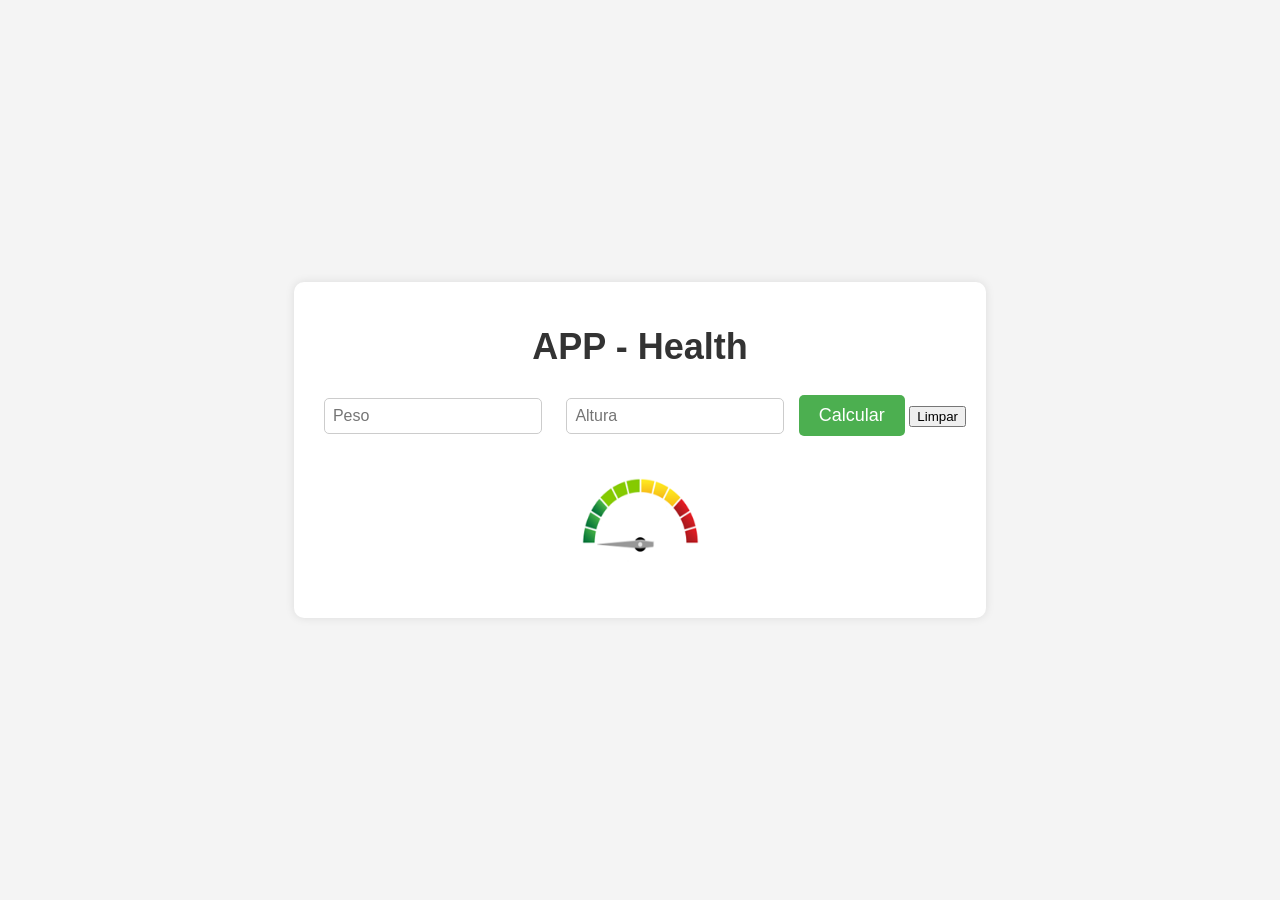
==== JavaScript/appHealth/index.html @ 6917926c "Add files via upload" ====
<!DOCTYPE html>
<html lang="pt-br">
<head>
    <meta charset="UTF-8">
    <meta http-equiv="X-UA-Compatible" content="IE=edge">
    <meta name="viewport" content="width=device-width, initial-scale=1.0">
    <link rel="stylesheet" href="style.css">
    <title>APP - Health</title>
</head>
<body>
    <div id="main">
    <h1>APP - Health</h1>
        <form name="frmIMC">
            <input type="number" name="txtPeso" placeholder="Peso" class="Caixa">
            <input type="number" name="txtAltura" placeholder="Altura" class="Caixa">
            <input type="button" value="Calcular" onclick="calcularIMC()" class="calcular">
            <input type="reset" value="Limpar" onclick="limpar()" class="limpar">
        </form>
        <img src="icons/reset.png" alt="marcador IMC" id="grafico">
        <h3 id="imc"></h3>
        <h4 id="status"></h4>
    </div>
    <script src="health.js"></script>

</body>
</html>
---- JavaScript/appHealth/style.css ----
body {
    font-family: Arial, sans-serif;
    background-color: #f4f4f4;
    margin: 0;
    padding: 0;
    display: flex;
    justify-content: center;
    align-items: center;
    height: 100vh;
}

#main {
    text-align: center;
    background-color: #fff;
    padding: 20px;
    border-radius: 10px;
    box-shadow: 0px 0px 10px 0px rgba(0,0,0,0.1);
}

h1 {
    font-size: 36px;
    margin-bottom: 20px;
    color: #333;
}

.Caixa {
    margin: 10px;
    padding: 8px;
    font-size: 16px;
    width: 200px;
    border: 1px solid #ccc;
    border-radius: 5px;
}

.calcular {
    background-color: #4caf50;
    color: white;
    padding: 10px 20px;
    border: none;
    cursor: pointer;
    font-size: 18px;
    border-radius: 5px;
}

.calcular:hover {
    background-color: #45a049;
}

#grafico {
    width: 140px;
    height: 100px;
    margin: 20px 0;
}

h3, h4 {
    margin: 10px 0;
    color: #333;
}
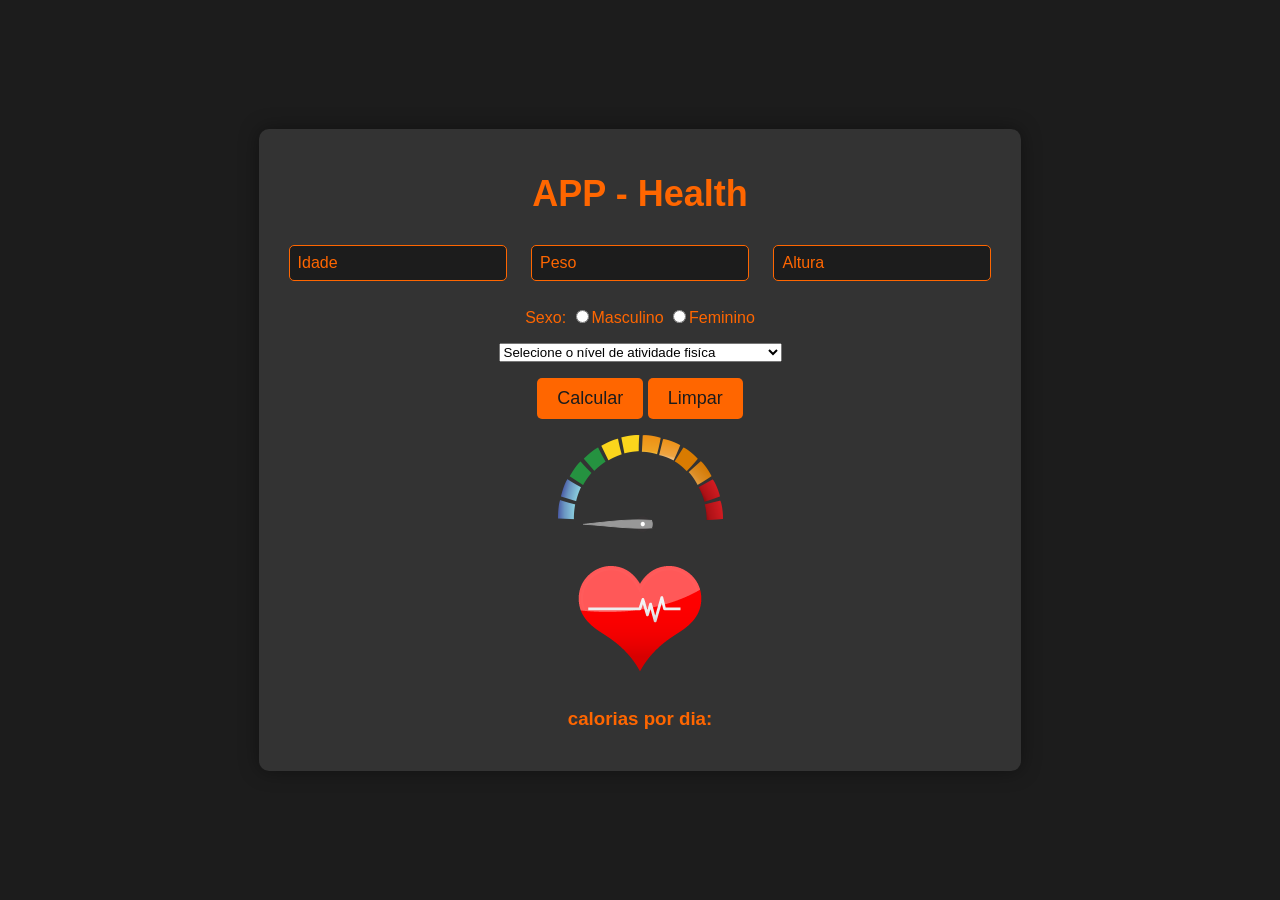
==== commit 07451220: "Add files via upload" ====
--- a/JavaScript/appHealth/index.html
+++ b/JavaScript/appHealth/index.html
@@ -11,14 +11,36 @@
     <div id="main">
     <h1>APP - Health</h1>
         <form name="frmIMC">
+            <input type="number" name="txtIdade" placeholder="Idade" class="Caixa">
             <input type="number" name="txtPeso" placeholder="Peso" class="Caixa">
             <input type="number" name="txtAltura" placeholder="Altura" class="Caixa">
-            <input type="button" value="Calcular" onclick="calcularIMC()" class="calcular">
+        <p>
+            Sexo:
+            <input type="radio" name="grupo" id="m">Masculino
+            <input type="radio" name="grupo" id="f">Feminino
+        </p>
+        <p>
+            <select name="nivel" id="atividade">
+                <option value="" selected>Selecione o nível de atividade fisíca</option>
+                <option value="1.2">Sedentário (trabalho de escritório)</option>
+                <option value="1.375">Exercício leve (1 - 2 dias por semana)</option>
+                <option value="1.55">Exercício moderado (3 - 5 dias por semana)</option>
+                <option value="1.725">Exercício pesado (6 - 7 dias por semana)</option>
+                <option value="1.9">Atleta (2x por dia)</option>
+            </select>
+        </p>
+        <p>
+            <input type="button" value="Calcular" onclick="calcular()" class="calcular">
             <input type="reset" value="Limpar" onclick="limpar()" class="limpar">
+        </p>
         </form>
         <img src="icons/reset.png" alt="marcador IMC" id="grafico">
         <h3 id="imc"></h3>
         <h4 id="status"></h4>
+        <img src="icons/heart.png" alt="coração">
+        <h3 id="freq"></h3>
+        <h3>calorias por dia: </h3>
+        <h4 id="calorias"></h4>
     </div>
     <script src="health.js"></script>
 
--- a/JavaScript/appHealth/style.css
+++ b/JavaScript/appHealth/style.css
@@ -1,6 +1,7 @@
 body {
-    font-family: Arial, sans-serif;
-    background-color: #f4f4f4;
+    font-family: 'Arial', sans-serif;
+    background-color: #1c1c1c; /* Dark background color */
+    color: #ff6600; /* Orange text color */
     margin: 0;
     padding: 0;
     display: flex;
@@ -11,16 +12,15 @@
 
 #main {
     text-align: center;
-    background-color: #fff;
+    background-color: #333; /* Darker background color for the main content */
     padding: 20px;
     border-radius: 10px;
-    box-shadow: 0px 0px 10px 0px rgba(0,0,0,0.1);
+    box-shadow: 0px 0px 20px 0px rgba(0, 0, 0, 0.4);
 }
 
 h1 {
     font-size: 36px;
     margin-bottom: 20px;
-    color: #333;
 }
 
 .Caixa {
@@ -28,13 +28,19 @@
     padding: 8px;
     font-size: 16px;
     width: 200px;
-    border: 1px solid #ccc;
+    border: 1px solid #ff6600; /* Orange border color */
     border-radius: 5px;
+    background-color: #1c1c1c; /* Dark background color for inputs */
+    color: #ff6600; /* Orange text color for inputs */
 }
 
-.calcular {
-    background-color: #4caf50;
-    color: white;
+.Caixa::placeholder {
+    color: #ff6600; /* Orange placeholder text color */
+}
+
+.calcular, .limpar {
+    background-color: #ff6600; /* Orange button background color */
+    color: #1c1c1c; /* Dark text color for buttons */
     padding: 10px 20px;
     border: none;
     cursor: pointer;
@@ -42,17 +48,6 @@
     border-radius: 5px;
 }
 
-.calcular:hover {
-    background-color: #45a049;
+.calcular:hover, .limpar:hover {
+    background-color: #ff8533; /* Lighter orange on button hover */
 }
-
-#grafico {
-    width: 140px;
-    height: 100px;
-    margin: 20px 0;
-}
-
-h3, h4 {
-    margin: 10px 0;
-    color: #333;
-}
